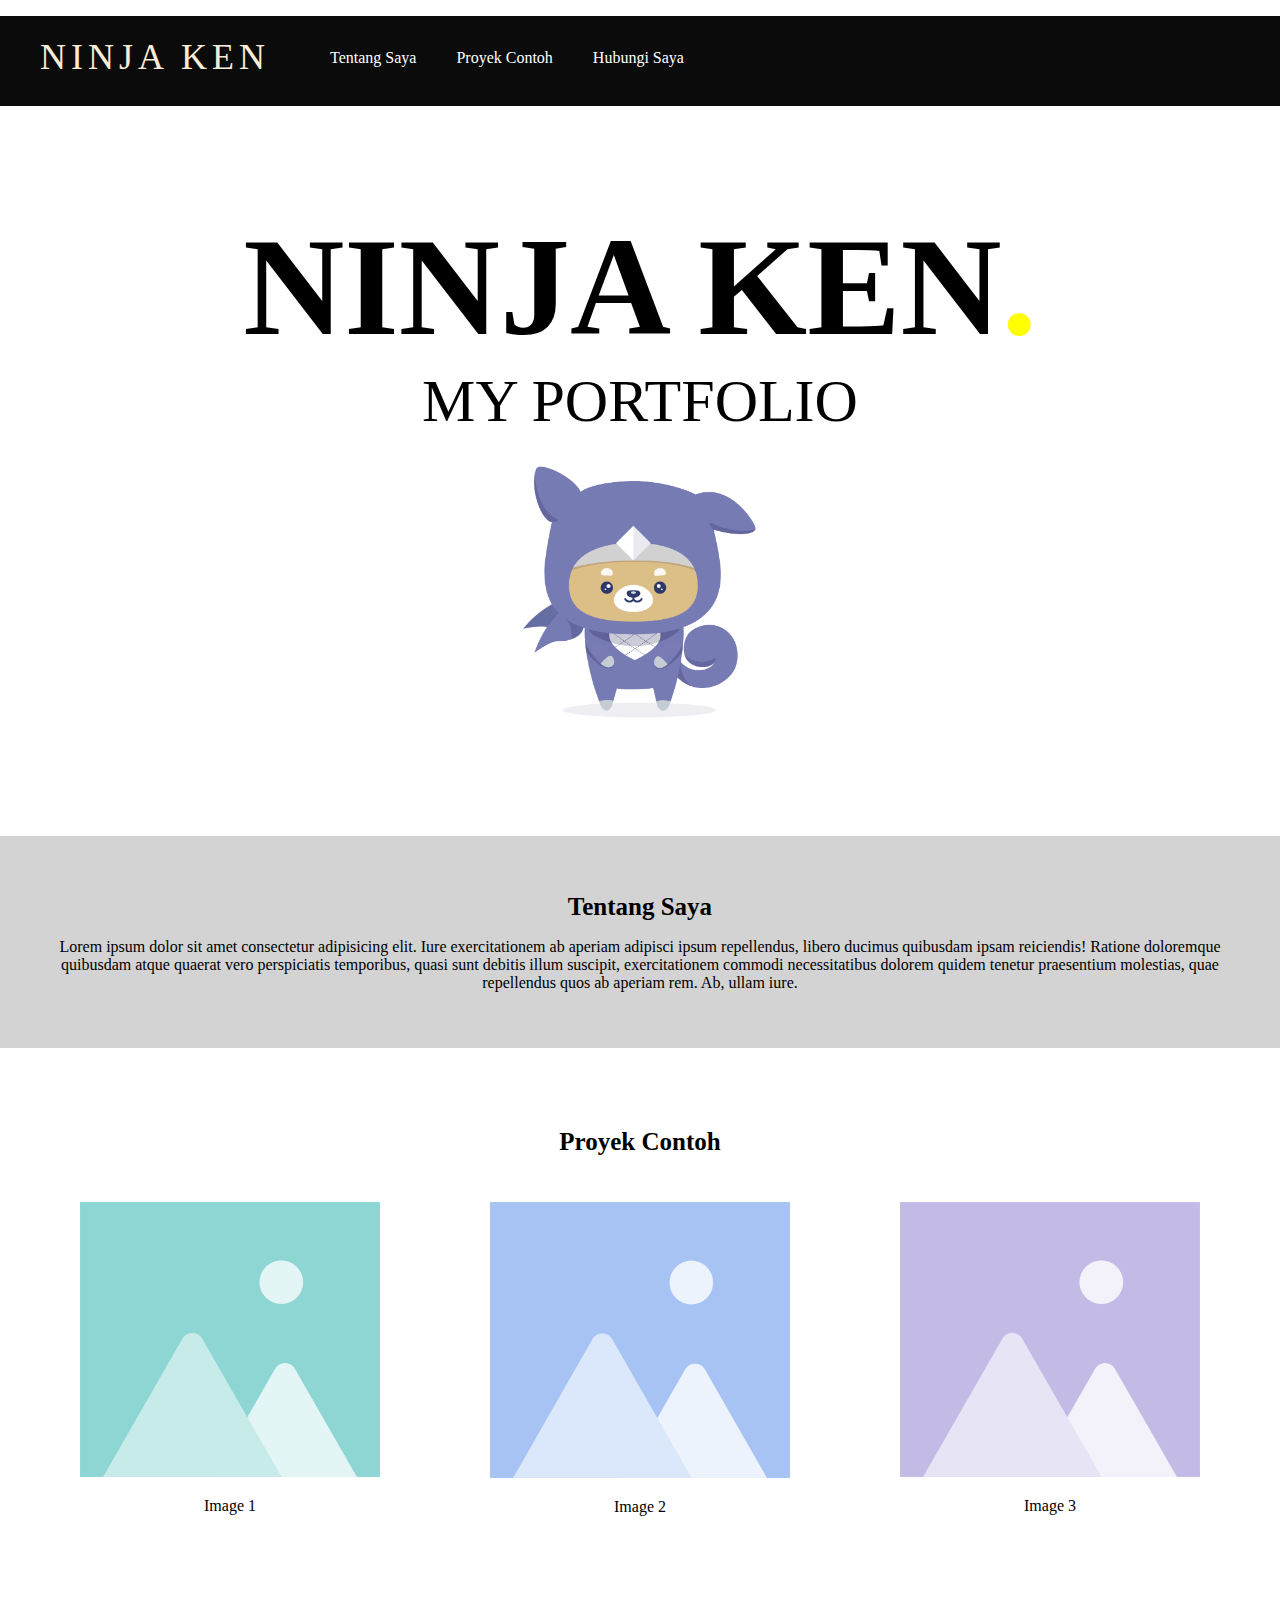
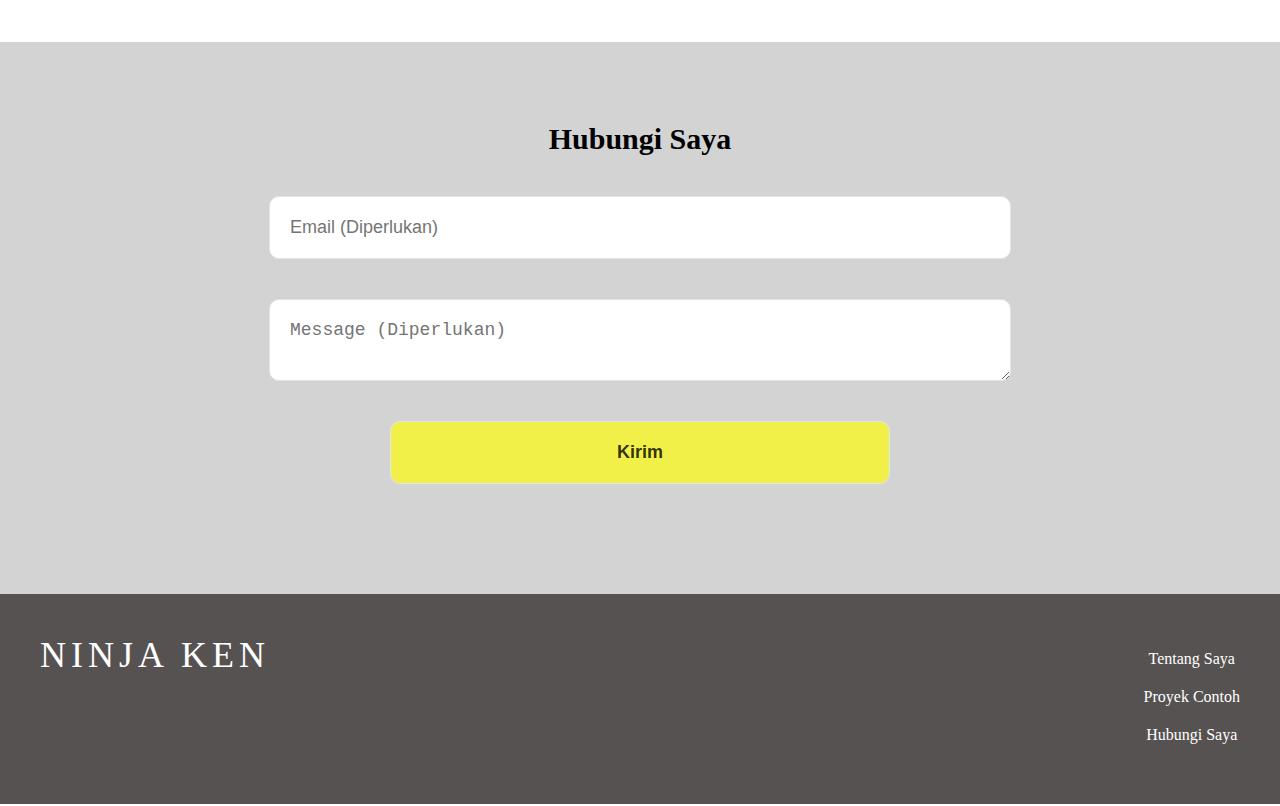
==== index.html @ 3059dde0 "Rename progate.html to index.html" ====
<!DOCTYPE html>
<html>
    <head>
        <meta charset="UTF-8">
        <title>Progate</title>
        <link rel ="stylesheet" href="stylesheet.css">
        <link rel="stylesheet" href="/responsif.css">     
    </head>
    <body>
        <header class="header">
            <div class="header-logo">NINJA KEN</div>
            <div class="header-list">
                <ul>
                    <li><a href="#tentangSaya">Tentang Saya</a></li>
                    <li><a href="#proyekSaya">Proyek Contoh</a></li>
                    <li><a href="#hubungiSaya">Hubungi Saya</a></li>
                </ul>
            </div>
        </header>
        <div class="main">
            <div class="copy-container">
                <h1>NINJA KEN<span>.</span></h1>
                <h2>MY PORTFOLIO</h2>
                <img src="/gambar/Ninja Ken.png" width="300px">
            </div>
        </div>
        <div class="section">
            <h1 id="tentangSaya">Tentang Saya</h1>
            <p>Lorem ipsum dolor sit amet consectetur adipisicing elit. Iure exercitationem ab aperiam adipisci ipsum repellendus, libero ducimus quibusdam ipsam reiciendis! Ratione doloremque quibusdam atque quaerat vero perspiciatis temporibus, quasi sunt debitis illum suscipit, exercitationem commodi necessitatibus dolorem quidem tenetur praesentium molestias, quae repellendus quos ab aperiam rem. Ab, ullam iure.
            </p>
        </div>
        <div class="contents">
            <h1 id="proyekSaya">Proyek Contoh</h1>
            <div class="contents-item">
                <div class="contents-image">
                    <img src="/gambar/1.png">
                    <p>Image 1</p>
                </div>
                <div class="contents-image">
                    <img src="/gambar/2.png">
                    <p>Image 2</p>
                </div>
                <div class="contents-image">
                    <img src="/gambar/3.png">
                    <p>Image 3</p>
                </div>
            </div>
        </div>
        <form class="contac">
            <h1 id="hubungiSaya">Hubungi Saya</h1>
            <input placeholder="Email (Diperlukan)">
            <textarea placeholder="Message (Diperlukan)"></textarea>
            <input class="button" type="submit" value="Kirim">
        </form>
        <footer class="footer">
            <div class="footer-logo">NINJA KEN</div>
            <div class="footer-list">
                <ul>
                    <li>Tentang Saya</li>
                    <li>Proyek Contoh</li>
                    <li>Hubungi Saya</li>
                </ul>
            </div>
        </footer>
    </body>
</html>
---- stylesheet.css ----
html {
    scroll-behavior: smooth;
}

body{
    font-family: 'Segoe UI';
    margin: 0;
}

li, a {
    list-style: none;
    color:rgb(255, 255, 255);
    text-decoration: none;
}


.header {
    background-color: #0c0b0b;
    height: 90px;
}
.header-logo {
    font-size: 36px;
    float: left;
    padding:20px 40px;
    color:antiquewhite;
    font-weight: 500;
    letter-spacing: 5px;
}
.header-list li{
    float: left;
    padding: 33px 20px;
    list-style: none;
    color:rgb(255, 255, 255)
    
}
.main {
    padding: 100px 80px;
}
.copy-container h1{
    font-size: 140px;
    text-align: center;
    margin: 0;
}
.copy-container h2 {
    font-size: 60px;
    text-align: center;
    margin: 0;
    font-weight: 200;

}
.copy-container span {
    color: yellow;
}
.copy-container {
    display: flex;
    flex-direction: column;
    align-items: center;
}

.section {
    background-color:lightgrey;
    padding: 40px 40px;
}

.section h1{
    font-size: 25px;
    text-align: center;
}
.section p {
    text-align: center;
}
.contents {
    margin: 80px 0px;
    
}

.contents h1{
    text-align: center;
    font-size: 25px;
}

.contents-item {
    display: flex;
    justify-content:space-evenly;
}

.contents-image {
    /* display: flex; */
    margin: 30px ;
    /* flex: auto; */
    text-align: center;
    
    
}
.contents-image img{
    width: 300px;
    
}
.contents-item h1 {
    font-size: 25px;
    text-align: center;
}
.contac {
    background-color: lightgrey;
    padding: 80px 40px;
    display: flex;
    flex-direction: column;
    align-items: center;
}

.contac h1 {
    text-align: center;
    font-size: 30px;
    margin: 0;
    margin-bottom: 30px;
}

input, textarea {
    width :700px;
    margin-top :10px;
    margin-bottom :30px;
    padding:20px;
    font-size:18px;
    border:1px solid #dee7ec;
    border-radius: 10px;
    color: rgba(0, 0, 0, 0.8);
}
.button {
    background-color: rgba(255, 255, 0, 0.658);
    width: 500px;
    font-weight: 600;
}

.footer {
    background-color: rgb(87, 82, 82);
    margin: 0;
    display: flex;
    justify-content: space-between;
    padding: 40px 40px;
}
.footer-logo{
    font-size: 36px;
    float: left;
    color: white;
    font-weight: 500;
    letter-spacing: 5px;

}
.footer-list li{
    margin-bottom: 20px;
    text-align: center;
}
---- responsif.css ----
/* Untuk Tablet */
@media all and (max-width: 1000px) {
    .lesson {
      width: 50%;
      margin-bottom: 50px;
    }
    
    .top-wrapper h1 {
      font-size: 32px;
    }
    
    .heading h2 {
      font-size: 20px;
    }
  }
  
  /* Untuk Smartphone */
  @media all and (max-width: 670px) {
    .lesson {
      width: 100%;
    }
    
    footer {
      text-align: center;
    }
    
    .btn {
      width: 100%;
    }
    
    .facebook {
      margin-bottom: 10px;
    }
    
    .top-wrapper {
      text-align: left;
    }
    
    /* Tambahkan CSS untuk header-right */
    .header-right {
      display:none;
    }
    
    /* Tambahkan CSS untuk menu-icon */
    .menu-icon {
      display: block;
    }
    
    .top-wrapper h1 {
      font-size: 24px;
      line-height: 36px;
    }
    
    .top-wrapper p {
      font-size: 14px;
      line-height: 20px;
    }
  }
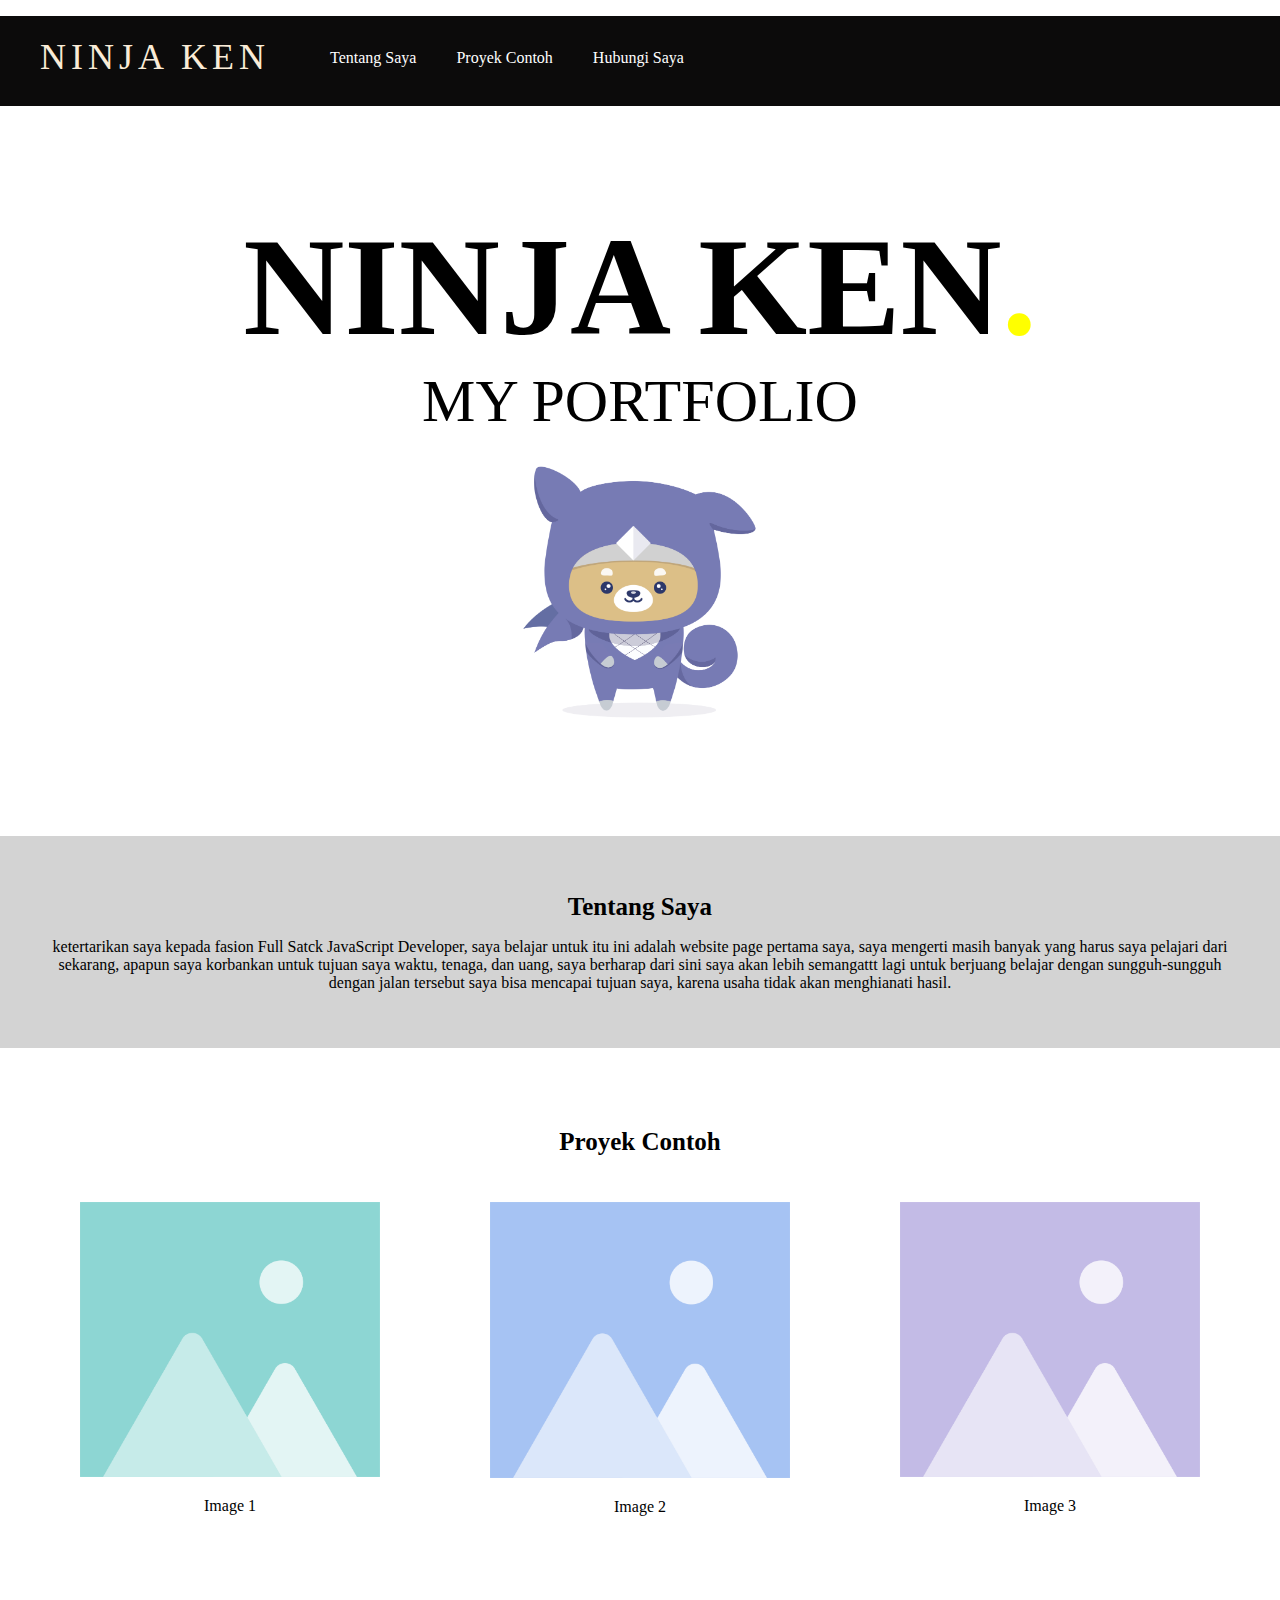
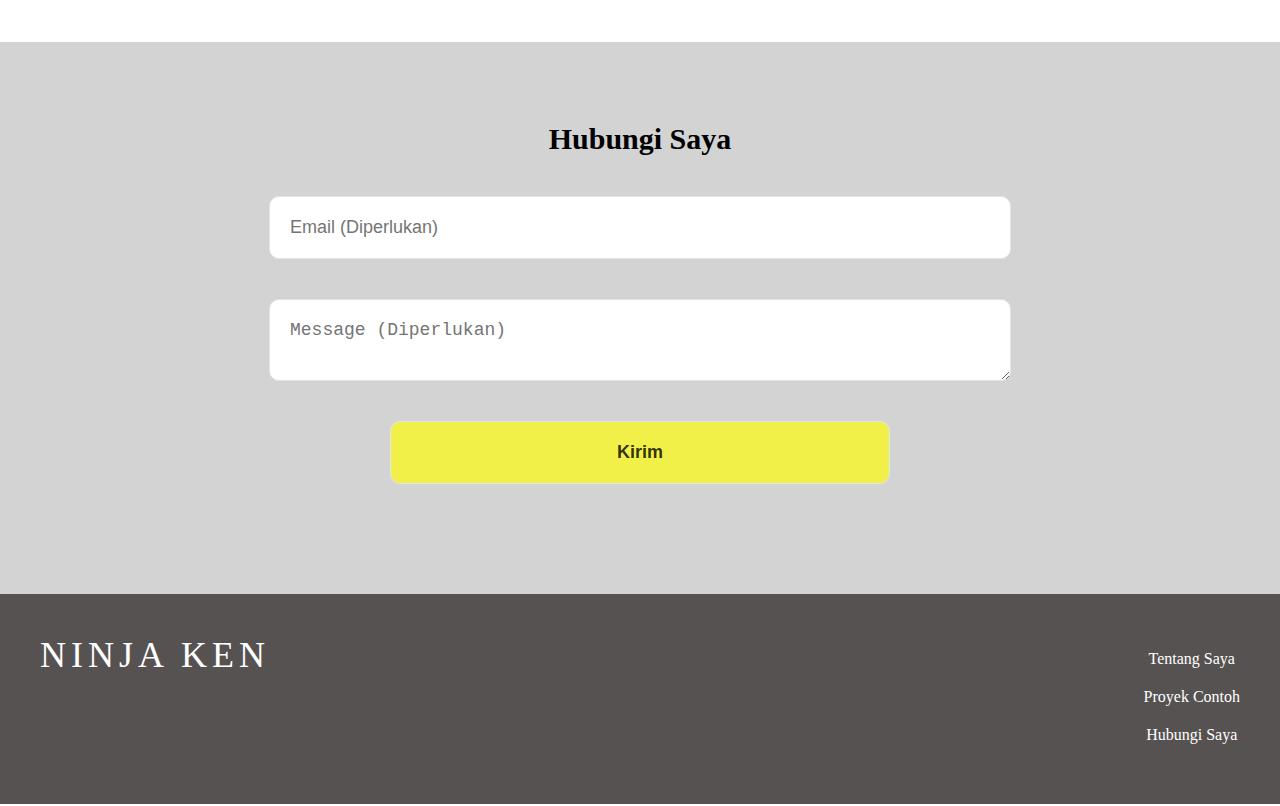
==== commit d999269a: "add style" ====
--- a/index.html
+++ b/index.html
@@ -2,9 +2,20 @@
 <html>
     <head>
         <meta charset="UTF-8">
+        <meta charset="UTF-8">
+        <meta name="description" content="Ini adalah Frontend Developer Course">
+        <meta name="keywords" content="Frontend, HTML, CSS, JavaScript, React, Git">
+        <meta name="author" content="Guru Domba">
+        <meta name="viewport" content="width=device-width, initial-scale=1.0">
         <title>Progate</title>
         <link rel ="stylesheet" href="stylesheet.css">
-        <link rel="stylesheet" href="/responsif.css">     
+        <link rel="stylesheet" href="/responsif.css"> 
+        <link rel="icon" href="/gambar/wanko_caption_image-97e5b3cc66e0e6a267b0..svg" type="svg">
+        <meta property="og:type" content="website" />
+        <meta property="og:image" content="path-to-the-image" />
+        <meta property="og:url" content="https://progate.com/" />
+        <meta property="og:title" content="Sigit | Learn to code. Proses to the Top" />
+        <meta property="og:description" content="ini web page pertama saya, saya mengejar tujuan saya" />    
     </head>
     <body>
         <header class="header">
@@ -26,7 +37,9 @@
         </div>
         <div class="section">
             <h1 id="tentangSaya">Tentang Saya</h1>
-            <p>Lorem ipsum dolor sit amet consectetur adipisicing elit. Iure exercitationem ab aperiam adipisci ipsum repellendus, libero ducimus quibusdam ipsam reiciendis! Ratione doloremque quibusdam atque quaerat vero perspiciatis temporibus, quasi sunt debitis illum suscipit, exercitationem commodi necessitatibus dolorem quidem tenetur praesentium molestias, quae repellendus quos ab aperiam rem. Ab, ullam iure.
+            <p>ketertarikan saya kepada fasion Full Satck JavaScript Developer, saya belajar untuk itu ini adalah website page pertama saya, 
+                saya mengerti masih banyak yang harus saya pelajari dari sekarang, apapun saya korbankan untuk tujuan saya waktu, tenaga, dan uang, saya berharap dari sini saya akan lebih semangattt lagi untuk berjuang belajar dengan sungguh-sungguh
+                dengan jalan tersebut saya bisa mencapai tujuan saya, karena usaha tidak akan menghianati hasil.
             </p>
         </div>
         <div class="contents">
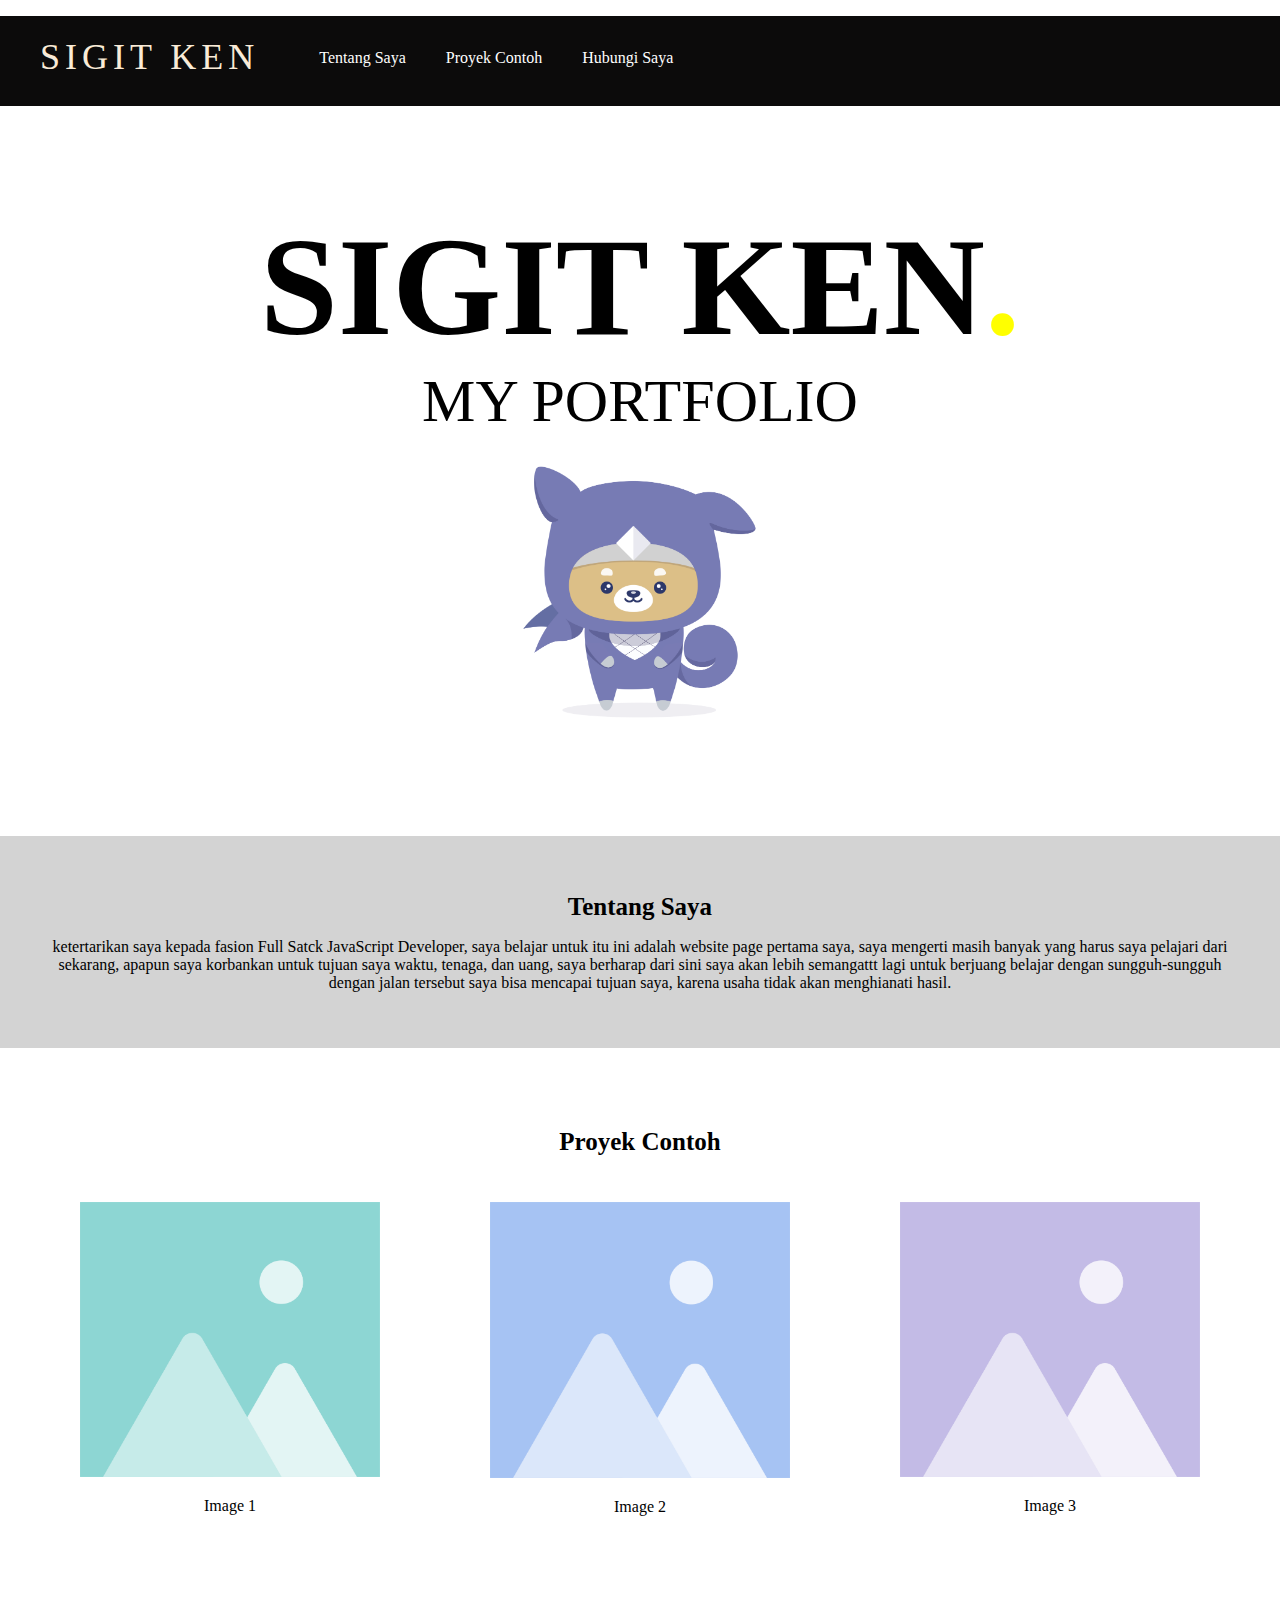
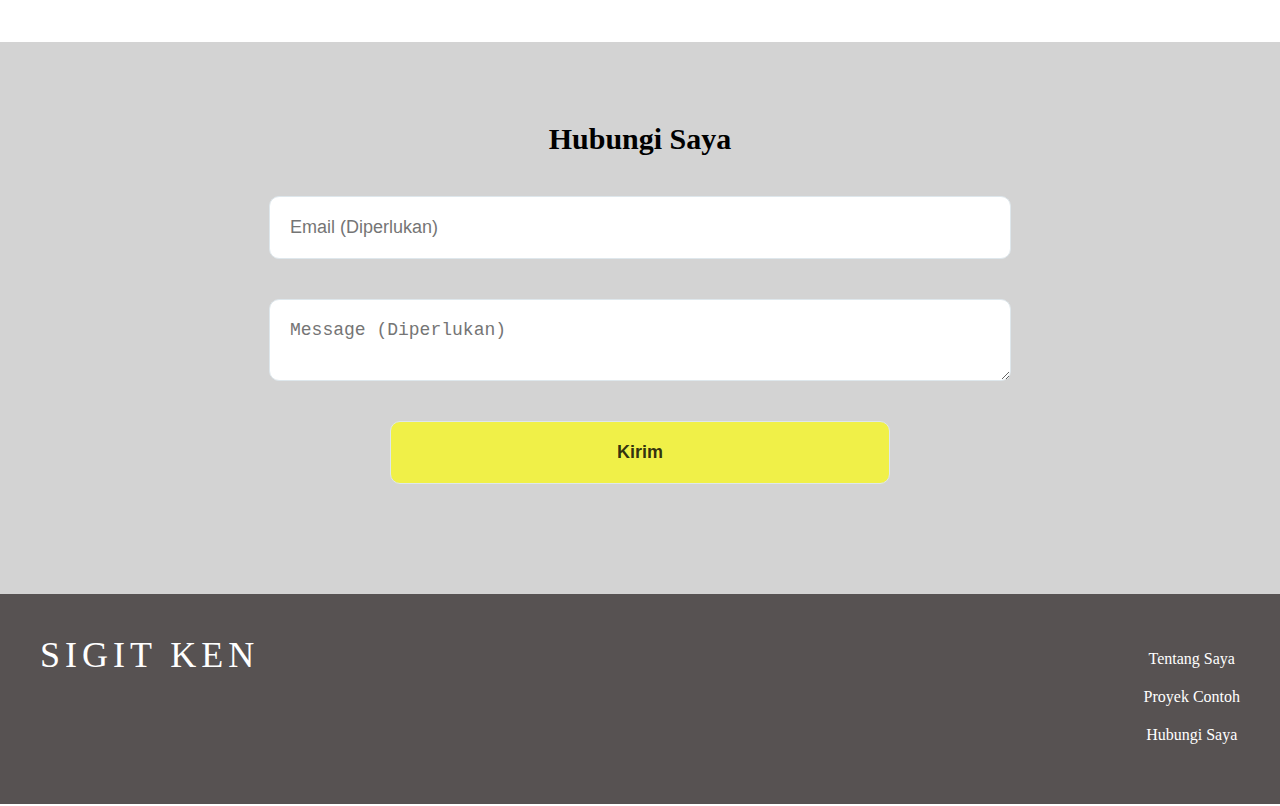
==== commit 174855fb: "add SIGIT them" ====
--- a/index.html
+++ b/index.html
@@ -12,14 +12,14 @@
         <link rel="stylesheet" href="/responsif.css"> 
         <link rel="icon" href="/gambar/wanko_caption_image-97e5b3cc66e0e6a267b0..svg" type="svg">
         <meta property="og:type" content="website" />
-        <meta property="og:image" content="path-to-the-image" />
-        <meta property="og:url" content="https://progate.com/" />
+        <meta property="og:image" content="/gambar/Screenshot 2022-12-13 201451.png" />
+        <meta property="og:url" content="lynk.id/sigbuz" />
         <meta property="og:title" content="Sigit | Learn to code. Proses to the Top" />
         <meta property="og:description" content="ini web page pertama saya, saya mengejar tujuan saya" />    
     </head>
     <body>
         <header class="header">
-            <div class="header-logo">NINJA KEN</div>
+            <div class="header-logo">SIGIT KEN</div>
             <div class="header-list">
                 <ul>
                     <li><a href="#tentangSaya">Tentang Saya</a></li>
@@ -30,7 +30,7 @@
         </header>
         <div class="main">
             <div class="copy-container">
-                <h1>NINJA KEN<span>.</span></h1>
+                <h1>SIGIT KEN<span>.</span></h1>
                 <h2>MY PORTFOLIO</h2>
                 <img src="/gambar/Ninja Ken.png" width="300px">
             </div>
@@ -66,7 +66,7 @@
             <input class="button" type="submit" value="Kirim">
         </form>
         <footer class="footer">
-            <div class="footer-logo">NINJA KEN</div>
+            <div class="footer-logo">SIGIT KEN</div>
             <div class="footer-list">
                 <ul>
                     <li>Tentang Saya</li>
